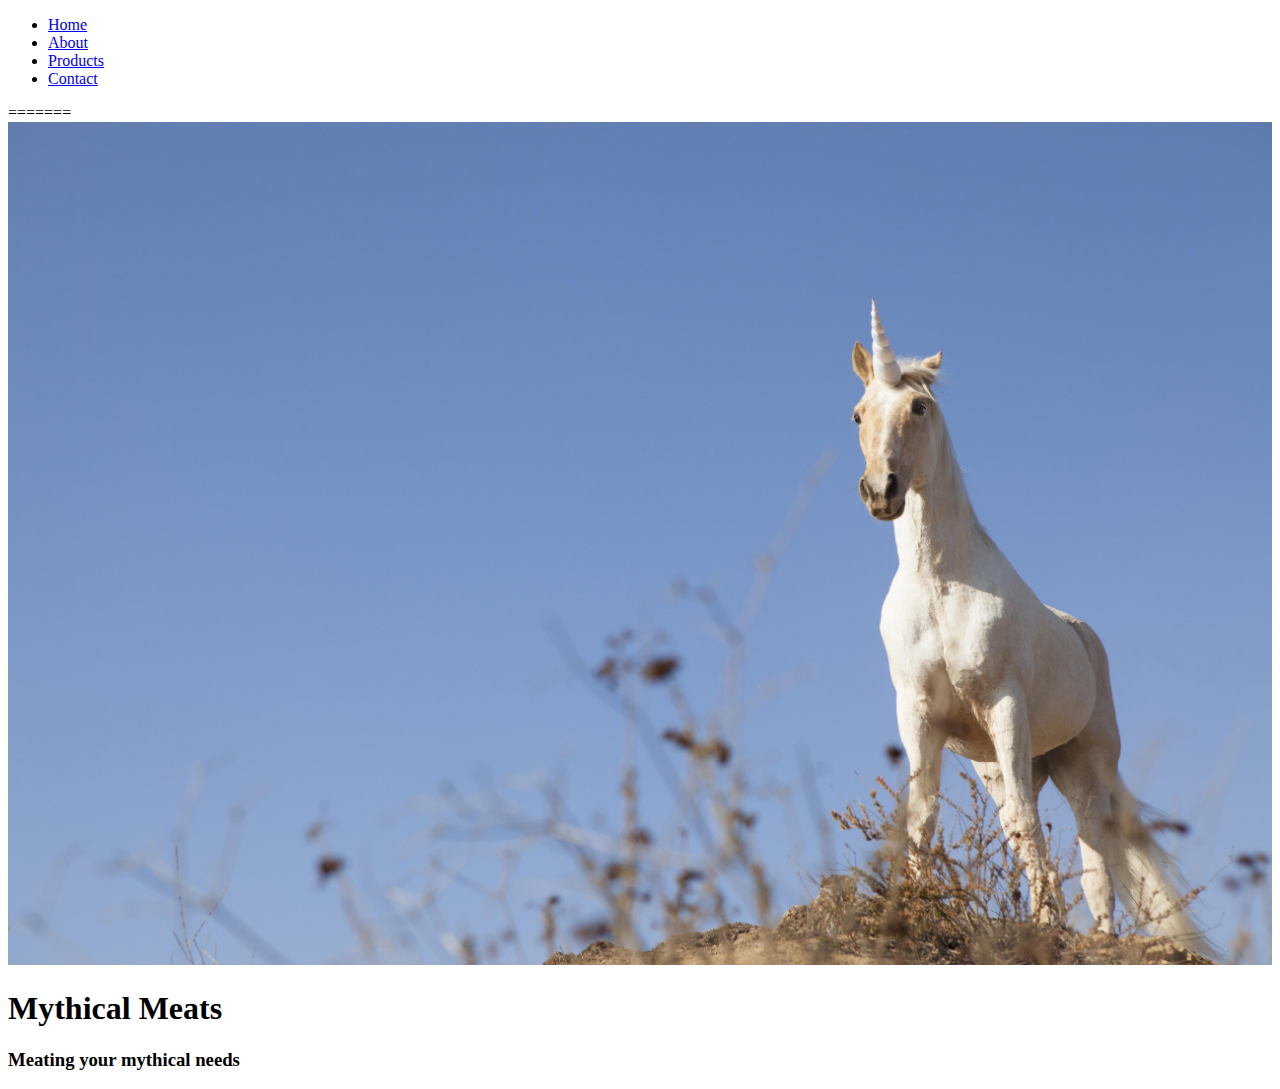
==== index.html @ 68645fef "Merge pull request #7 from nss-day-cohort-20/dw-javascript" ====
<!DOCTYPE html>
<html>
	<head>
		<link href="https://fonts.googleapis.com/css?family=Limelight|Parisienne|Source+Sans+Pro" rel="stylesheet
=======
		<link rel="stylesheet" type="text/css" href="main.css">
		<script type="text/javascript" src="main.js"></script>
		<title>Mythical Meatz</title>
	</head>
	<body> 
		<header>
			<nav class="w3-bar w3-black">
				<ul>
		
					<li><a href="index.html" class="w3-button w3-bar-item">Home</a></li>				 
					<li><a href="about.html" class="w3-button w3-bar-item">About</a></li> 
					<li><a href="products.html" class="w3-button w3-bar-item">Products</a></li>
					<li><a href="contact.html" class="w3-button w3-bar-item">Contact</a></li>

				</ul>
			</nav>


		</header>
		<footer></footer>
	</body>
</html>
=======
		</header>
		<div id="main">
			<div id="backgroundimg">
				<img src="imgs/home_page_photo.jpg" width="100%">
				<footer>
					
				</footer>
			</div>
			<div id="hometitle">
				<h1>Mythical Meats</h1>
				<h3>Meating your mythical needs</h3>
			</div>
		</div>
		<footer></footer>
	</body>
</html>
---- main.css ----
* {
	padding: 0;
	margin: 0;
}

nav {
	height: 30px;
	padding-top: 1em;
}
nav ul {
	margin-left: 2em;
}
nav ul li {
	display: inline;
	padding-left: 1em;
}
nav a {
	text-decoration: none;
}
#backgroundimg {
	position: absolute;
	top: 40px;
	z-index: -1;
	min-width: 1000px;
}
#hometitle {
	margin-left: 2em;
	margin-top: 2em;
	font-family: Limelight, serif;
	color: white;
	text-shadow: 2px 2px 2px black;
}
h3 {
	margin-left: 2em;
	font-family: Parisienne, sans-serif;
	font-size: 40px;
}
h1 {
	font-size: 60px;
}
#backgroundimg footer {
	height: 120px;
	background-color: gray;
	border-top: 1px solid black;
}
#backgroundimg img {
	margin-bottom: -4px;
}
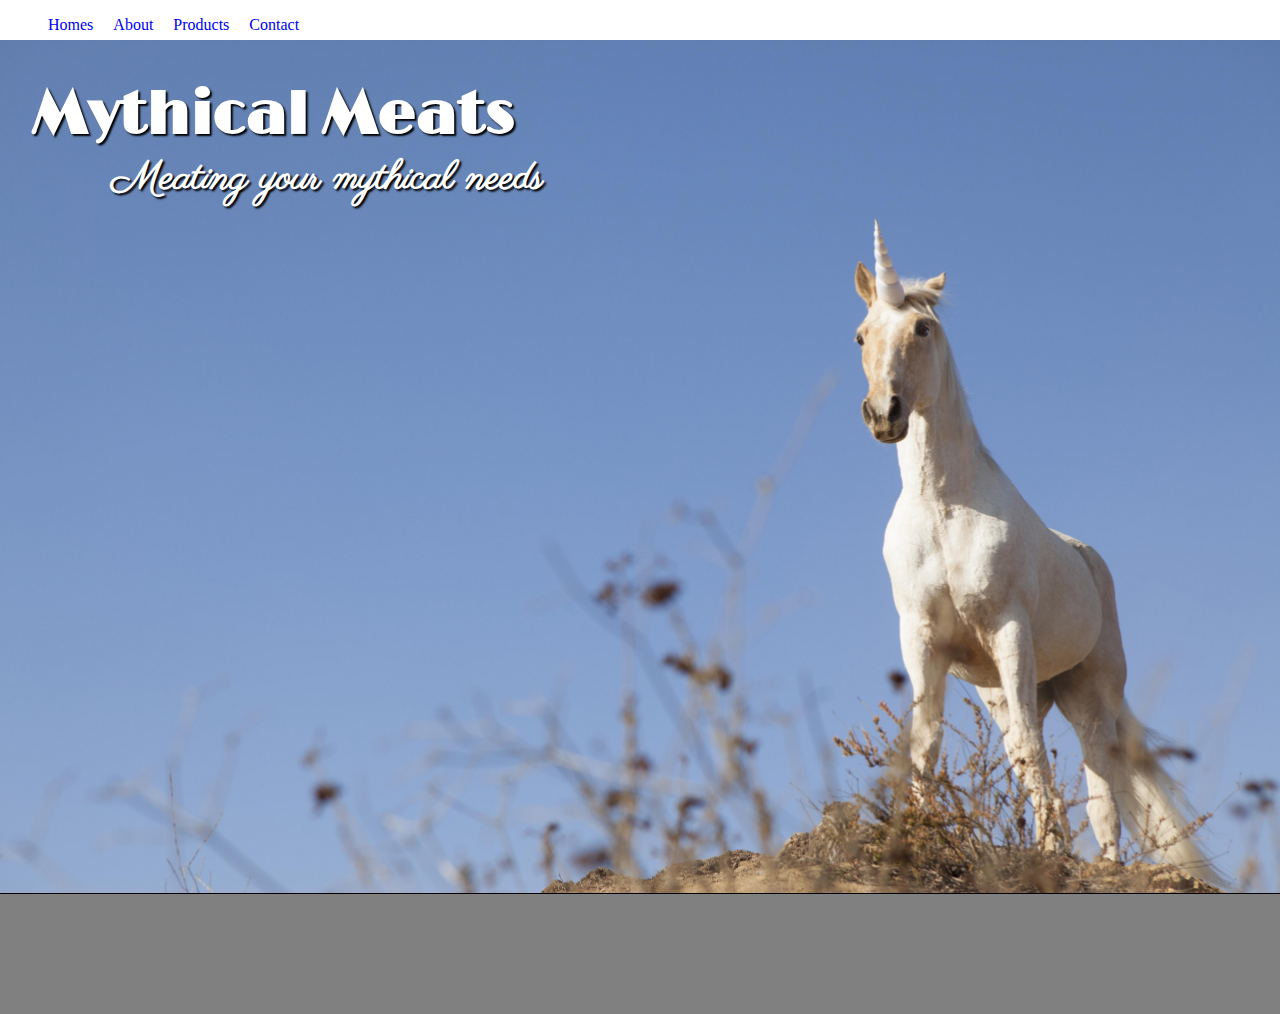
==== commit fca22a59: "fixed some shit" ====
--- a/index.html
+++ b/index.html
@@ -1,8 +1,7 @@
 <!DOCTYPE html>
 <html>
 	<head>
-		<link href="https://fonts.googleapis.com/css?family=Limelight|Parisienne|Source+Sans+Pro" rel="stylesheet
-=======
+		<link href="https://fonts.googleapis.com/css?family=Limelight|Parisienne|Source+Sans+Pro" rel="stylesheet">
 		<link rel="stylesheet" type="text/css" href="main.css">
 		<script type="text/javascript" src="main.js"></script>
 		<title>Mythical Meatz</title>
@@ -12,20 +11,13 @@
 			<nav class="w3-bar w3-black">
 				<ul>
 		
-					<li><a href="index.html" class="w3-button w3-bar-item">Home</a></li>				 
-					<li><a href="about.html" class="w3-button w3-bar-item">About</a></li> 
-					<li><a href="products.html" class="w3-button w3-bar-item">Products</a></li>
-					<li><a href="contact.html" class="w3-button w3-bar-item">Contact</a></li>
+					<li><a href="#home">Homes</a></li>				 
+					<li><a href="#about">About</a></li> 
+					<li><a href="#products">Products</a></li>
+					<li><a href="#contact">Contact</a></li>
 
 				</ul>
 			</nav>
-
-
-		</header>
-		<footer></footer>
-	</body>
-</html>
-=======
 		</header>
 		<div id="main">
 			<div id="backgroundimg">
@@ -39,7 +31,6 @@
 				<h3>Meating your mythical needs</h3>
 			</div>
 		</div>
-		<footer></footer>
 	</body>
 </html>
 
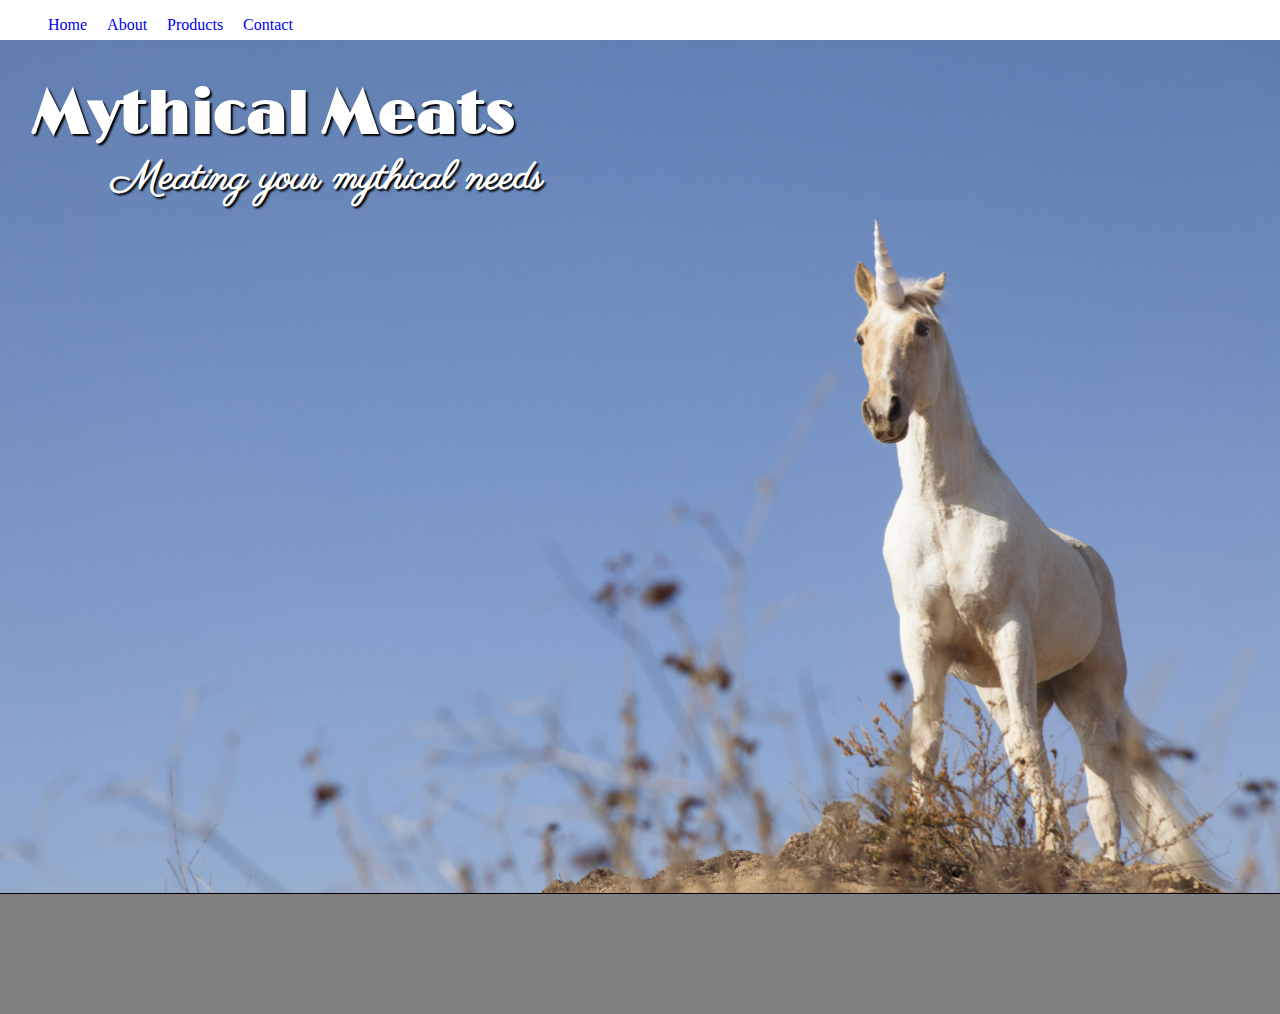
==== commit 70079e9e: "finished javascript" ====
--- a/index.html
+++ b/index.html
@@ -11,10 +11,10 @@
 			<nav class="w3-bar w3-black">
 				<ul>
 		
-					<li><a href="#home">Homes</a></li>				 
-					<li><a href="#about">About</a></li> 
-					<li><a href="#products">Products</a></li>
-					<li><a href="#contact">Contact</a></li>
+					<li><a href="./index.html" class="w3-button w3-bar-item">Home</a></li>				 
+					<li><a href="./about.html" class="w3-button w3-bar-item">About</a></li> 
+					<li><a href="./products.html" class="w3-button w3-bar-item">Products</a></li>
+					<li><a href="./contact.html" class="w3-button w3-bar-item">Contact</a></li>
 
 				</ul>
 			</nav>
@@ -31,6 +31,6 @@
 				<h3>Meating your mythical needs</h3>
 			</div>
 		</div>
+		<footer></footer>
 	</body>
 </html>
-
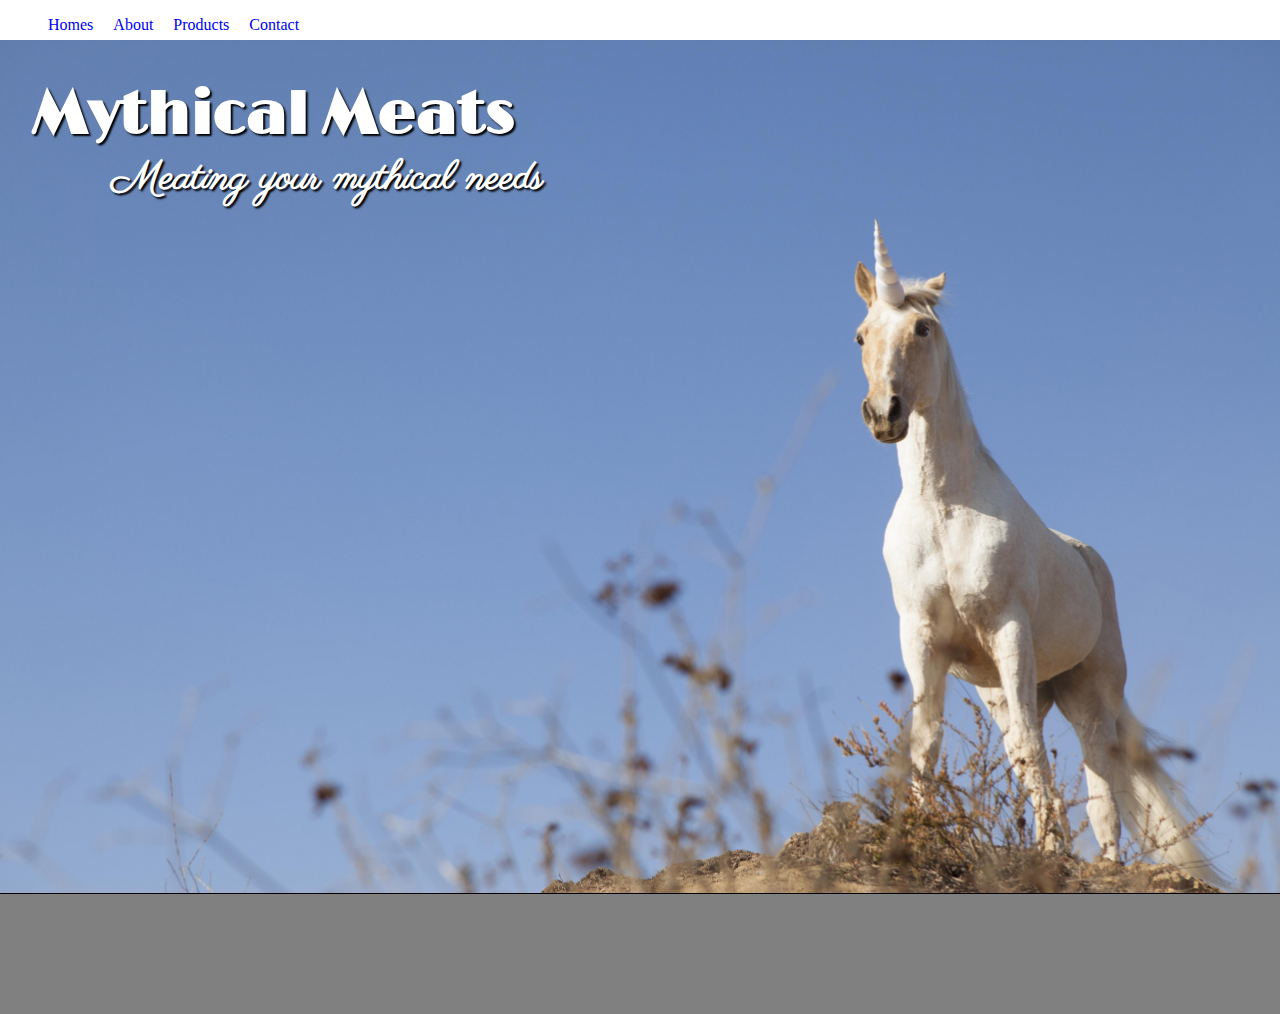
==== commit 423fc90c: "Merge branch 'master' into dw-javascript" ====
--- a/index.html
+++ b/index.html
@@ -11,10 +11,13 @@
 			<nav class="w3-bar w3-black">
 				<ul>
 		
-					<li><a href="./index.html" class="w3-button w3-bar-item">Home</a></li>				 
-					<li><a href="./about.html" class="w3-button w3-bar-item">About</a></li> 
-					<li><a href="./products.html" class="w3-button w3-bar-item">Products</a></li>
-					<li><a href="./contact.html" class="w3-button w3-bar-item">Contact</a></li>
+
+
+					<li><a href="#home">Homes</a></li>				 
+					<li><a href="#about">About</a></li> 
+					<li><a href="#products">Products</a></li>
+					<li><a href="#contact">Contact</a></li>
+
 
 				</ul>
 			</nav>
@@ -31,6 +34,6 @@
 				<h3>Meating your mythical needs</h3>
 			</div>
 		</div>
-		<footer></footer>
 	</body>
 </html>
+
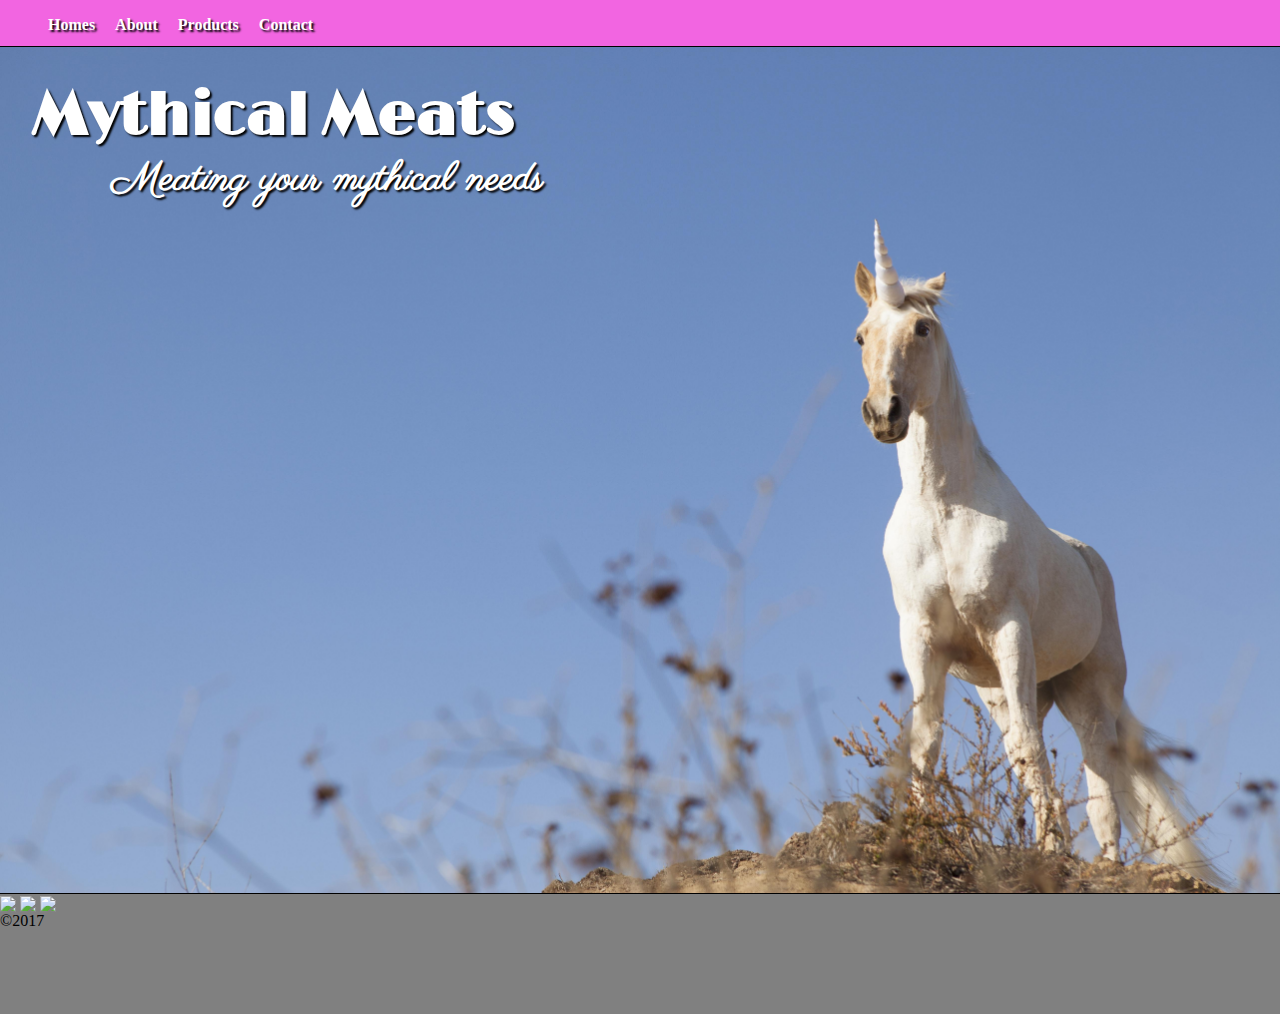
==== commit e0e3e707: "added image links to footer" ====
--- a/index.html
+++ b/index.html
@@ -26,7 +26,10 @@
 			<div id="backgroundimg">
 				<img src="imgs/home_page_photo.jpg" width="100%">
 				<footer>
-					
+					<a href="http://www.facebook.com"><img src="https://static.xx.fbcdn.net/rsrc.php/v3/y1/r/Y3dI7TtNnYf.png"></a>
+					<a href="https//www.twitter.com"><img src="http://www.iconsdb.com/icons/preview/caribbean-blue/twitter-xl.png"></a>
+					<a href="http://www.instagram.com"><img src="http://www.evaminstitute.org/evam/images/pictures/icons/instagram-icon.png"></a> 
+					<p>&copy;2017</p>
 				</footer>
 			</div>
 			<div id="hometitle">
--- a/main.css
+++ b/main.css
@@ -3,19 +3,27 @@
 	margin: 0;
 }
 
+header {
+    background-color: #f265e1 ;
+    border-bottom: 1px solid black;
+    text-shadow: 2px 2px 2px black;
+
+}
 nav {
-	height: 30px;
-	padding-top: 1em;
+    height: 30px;
+    padding-top: 1em;
 }
 nav ul {
-	margin-left: 2em;
+    margin-left: 2em;
 }
 nav ul li {
-	display: inline;
-	padding-left: 1em;
+    display: inline;
+    padding-left: 1em;
 }
 nav a {
-	text-decoration: none;
+    text-decoration: none;
+    color: white;
+    font-weight: bolder;
 }
 #backgroundimg {
 	position: absolute;
@@ -39,6 +47,7 @@
 	font-size: 60px;
 }
 #backgroundimg footer {
+	background-color: #f265e1;
 	height: 120px;
 	background-color: gray;
 	border-top: 1px solid black;
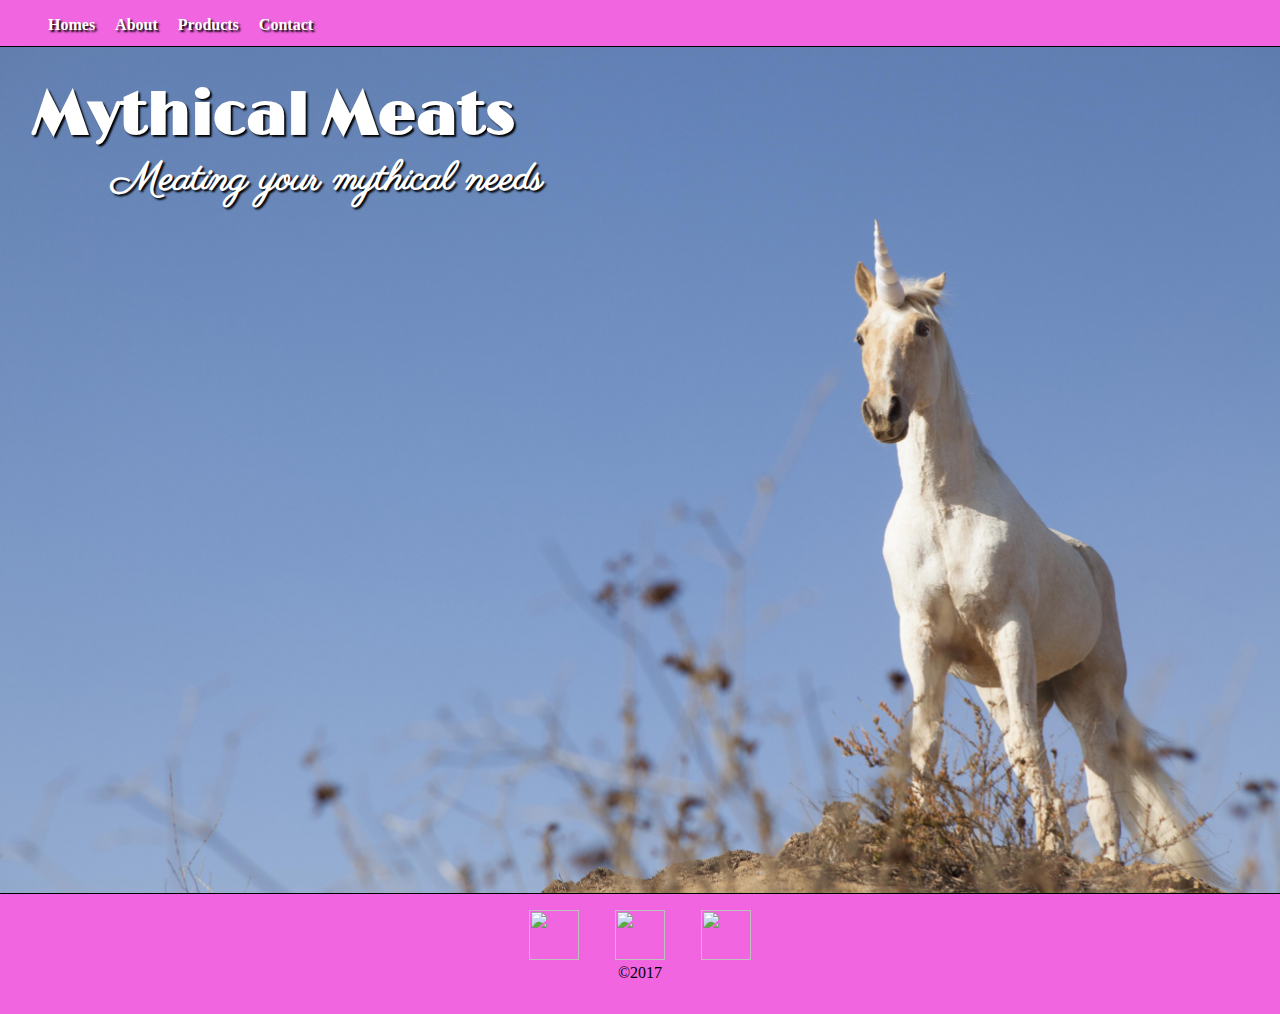
==== commit dd8984c8: "fix social media link styling" ====
--- a/index.html
+++ b/index.html
@@ -26,9 +26,9 @@
 			<div id="backgroundimg">
 				<img src="imgs/home_page_photo.jpg" width="100%">
 				<footer>
-					<a href="http://www.facebook.com"><img src="https://static.xx.fbcdn.net/rsrc.php/v3/y1/r/Y3dI7TtNnYf.png"></a>
-					<a href="https//www.twitter.com"><img src="http://www.iconsdb.com/icons/preview/caribbean-blue/twitter-xl.png"></a>
-					<a href="http://www.instagram.com"><img src="http://www.evaminstitute.org/evam/images/pictures/icons/instagram-icon.png"></a> 
+					<a class="resize" href="http://www.facebook.com"><img src="https://static.xx.fbcdn.net/rsrc.php/v3/y1/r/Y3dI7TtNnYf.png"></a>
+					<a class="resize" href="https//www.twitter.com"><img src="http://www.iconsdb.com/icons/preview/caribbean-blue/twitter-xl.png"></a>
+					<a class="resize" href="http://www.instagram.com"><img src="http://www.evaminstitute.org/evam/images/pictures/icons/instagram-icon.png"></a> 
 					<p>&copy;2017</p>
 				</footer>
 			</div>
--- a/main.css
+++ b/main.css
@@ -49,9 +49,16 @@
 #backgroundimg footer {
 	background-color: #f265e1;
 	height: 120px;
-	background-color: gray;
 	border-top: 1px solid black;
+	text-align: center;
 }
 #backgroundimg img {
 	margin-bottom: -4px;
 }
+.resize img {
+	height: 50px;
+	width: 50px;
+	margin-left: 1em;
+	margin-right: 1em;
+	margin-top: 1em;
+}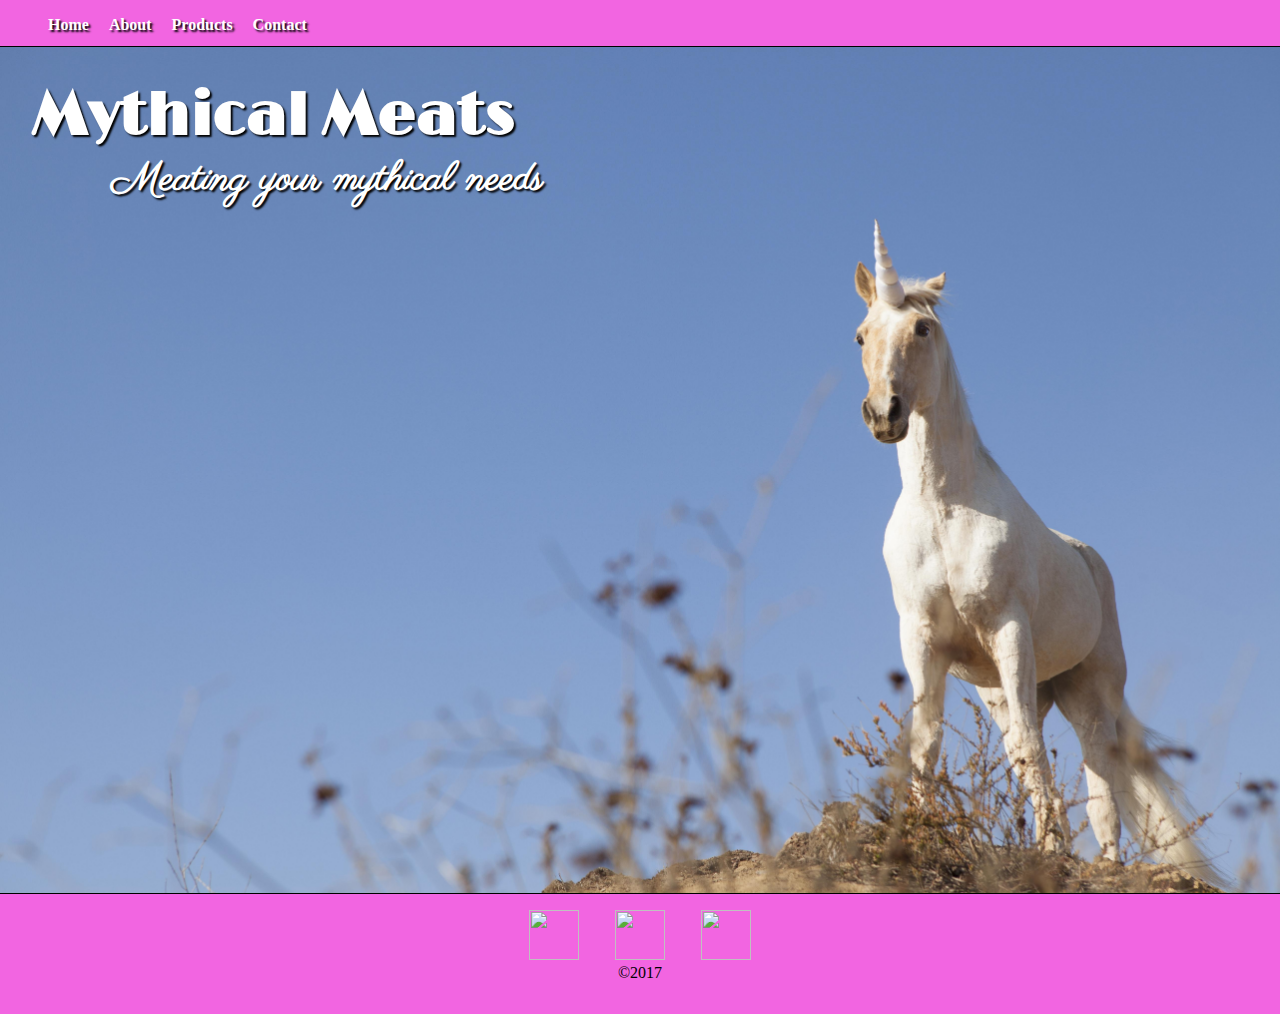
==== commit 7e6a2fb9: "added the footer to all pages" ====
--- a/index.html
+++ b/index.html
@@ -13,10 +13,10 @@
 		
 
 
-					<li><a href="#home">Homes</a></li>				 
-					<li><a href="#about">About</a></li> 
-					<li><a href="#products">Products</a></li>
-					<li><a href="#contact">Contact</a></li>
+					<li><a href="index.html">Home</a></li>				 
+					<li><a href="about.html">About</a></li> 
+					<li><a href="products.html">Products</a></li>
+					<li><a href="contact.html">Contact</a></li>
 
 
 				</ul>
